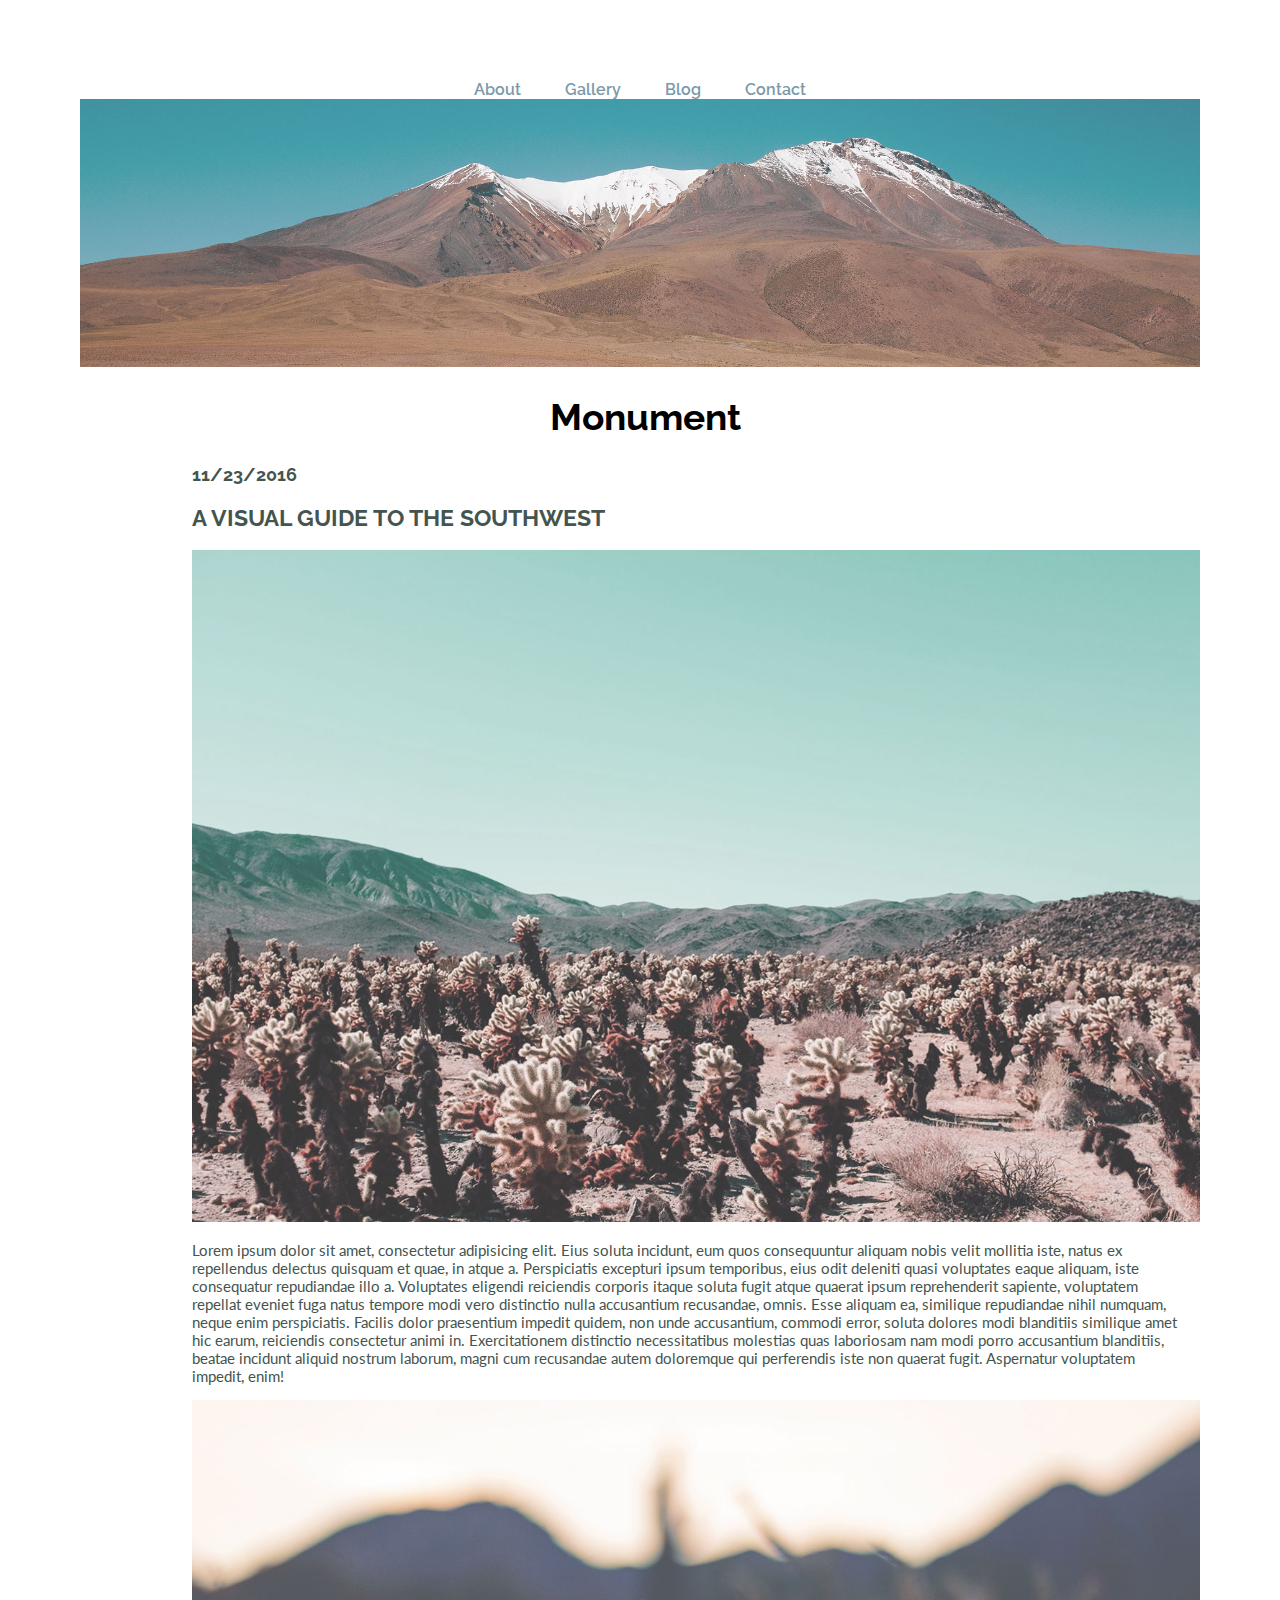
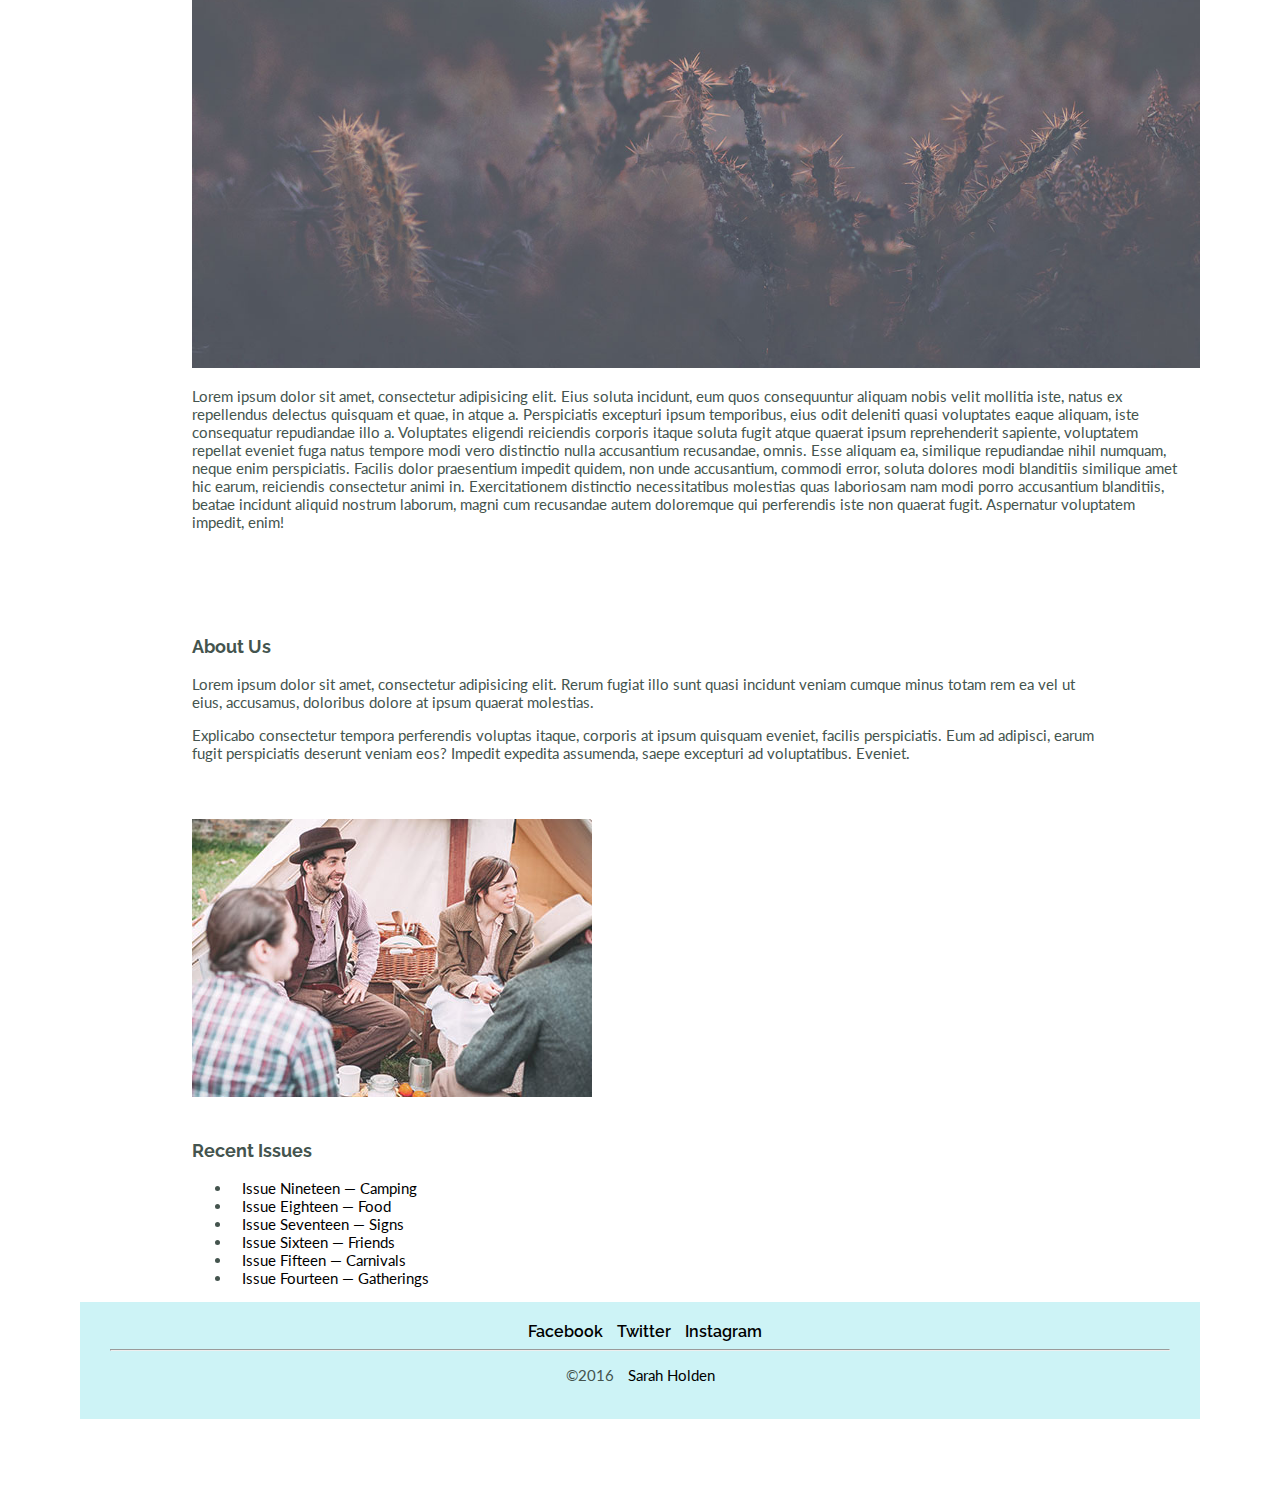
==== monument_blog/index.html @ d82a4c7b "HW 2 - Monument Blog: draft" ====
<!DOCTYPE html>
<html lang="en">
<head>
	<meta charset="UTF-8">
	<title>Jordyn's Special Title</title>

	<!-- Add your Google Fonts link here! -->
	<link href="https://fonts.googleapis.com/css?family=Lato|Raleway" rel="stylesheet">
	<link rel="stylesheet" href="css/style.css">
	<link href="https://fonts.googleapis.com/css?family=Lato" rel="stylesheet">
</head>
<body>
	<nav>
		<a href="#">About</a>
		<a href="#">Gallery</a>
		<a href="#">Blog</a>
		<a href="#">Contact</a>
	</nav>
	<header>
			<img src="images/blog_header_bg.jpg" alt="mountains"><h1><a ref="#">Monument</a></h1>

	</header>



	<article>
		<h3>11/23/2016</h3>
		<h2>A Visual Guide to the Southwest</h2>
		<img src="images/blog_1.jpg" alt="">
		<p>Lorem ipsum dolor sit amet, consectetur adipisicing elit. Eius soluta incidunt, eum quos consequuntur aliquam nobis velit mollitia iste, natus ex repellendus delectus quisquam et quae, in atque a. Perspiciatis excepturi ipsum temporibus, eius odit deleniti quasi voluptates eaque aliquam, iste consequatur repudiandae illo a. Voluptates eligendi reiciendis corporis itaque soluta fugit atque quaerat ipsum reprehenderit sapiente, voluptatem repellat eveniet fuga natus tempore modi vero distinctio nulla accusantium recusandae, omnis. Esse aliquam ea, similique repudiandae nihil numquam, neque enim perspiciatis. Facilis dolor praesentium impedit quidem, non unde accusantium, commodi error, soluta dolores modi blanditiis similique amet hic earum, reiciendis consectetur animi in. Exercitationem distinctio necessitatibus molestias quas laboriosam nam modi porro accusantium blanditiis, beatae incidunt aliquid nostrum laborum, magni cum recusandae autem doloremque qui perferendis iste non quaerat fugit. Aspernatur voluptatem impedit, enim!</p>
		<img src="images/blog_2.jpg" alt="">
		<p>Lorem ipsum dolor sit amet, consectetur adipisicing elit. Eius soluta incidunt, eum quos consequuntur aliquam nobis velit mollitia iste, natus ex repellendus delectus quisquam et quae, in atque a. Perspiciatis excepturi ipsum temporibus, eius odit deleniti quasi voluptates eaque aliquam, iste consequatur repudiandae illo a. Voluptates eligendi reiciendis corporis itaque soluta fugit atque quaerat ipsum reprehenderit sapiente, voluptatem repellat eveniet fuga natus tempore modi vero distinctio nulla accusantium recusandae, omnis. Esse aliquam ea, similique repudiandae nihil numquam, neque enim perspiciatis. Facilis dolor praesentium impedit quidem, non unde accusantium, commodi error, soluta dolores modi blanditiis similique amet hic earum, reiciendis consectetur animi in. Exercitationem distinctio necessitatibus molestias quas laboriosam nam modi porro accusantium blanditiis, beatae incidunt aliquid nostrum laborum, magni cum recusandae autem doloremque qui perferendis iste non quaerat fugit. Aspernatur voluptatem impedit, enim!</p>
	</article>


<br><br><br><br>
	<aside>
		<h3>About Us</h3>
		<p>Lorem ipsum dolor sit amet, consectetur adipisicing elit. Rerum fugiat illo sunt quasi incidunt veniam cumque minus totam rem ea vel ut eius, accusamus, doloribus dolore at ipsum quaerat molestias.</p>
		<p>Explicabo consectetur tempora perferendis voluptas itaque, corporis at ipsum quisquam eveniet, facilis perspiciatis. Eum ad adipisci, earum fugit perspiciatis deserunt veniam eos? Impedit expedita assumenda, saepe excepturi ad voluptatibus. Eveniet.</p>
		<br><br>
		<img src="images/about.jpg" alt="a group of amish men">
		<br><br><h3>Recent Issues</h3>
			<ul>
				<li><a href="">Issue Nineteen &mdash; Camping</a></li>
				<li><a href="">Issue Eighteen &mdash; Food</a></li>
				<li><a href="">Issue Seventeen &mdash; Signs</a></li>
				<li><a href="">Issue Sixteen &mdash; Friends</a></li>
				<li><a href="">Issue Fifteen &mdash; Carnivals</a></li>
				<li><a href="">Issue Fourteen &mdash; Gatherings</a></li>
			</ul>
	</aside>


	<footer>
		<a href="">Facebook</i></a>
		<a href="">Twitter</a>
		<a href="">Instagram</a>
		<hr>

		<p>&copy;2016 <a href="">Sarah Holden</a></p>
	</footer>

</body>
</html>
---- monument_blog/css/style.css ----
@import url('https://fonts.googleapis.com/css?family=Lato|Raleway:400,600');

/* ----------------------------------------
Base Styles
------------------------------------------- */
nav a{
	padding: 20px;
	color: #7B98AA;
	font-family: 'Raleway', sans-serif;
	font-weight: 600;
	font-size: 16px;
}

body {
color: #44544e;
margin: 0 auto;
text-align: center;
padding: 80px;
}

/* Fix for responsive images */
header, img{
	max-width: 100%;
	font-family: 'raleway', sans-serif;
	font-weight: 600;

}


 article {
	 font-family: 'Raleway', sans-serif;
	 font-weight: 600;
	 margin: 0 auto;
	 max-width: 85%
	 align: center;
	 text-align: left;
	 margin-left: 10%;


 }
 h2, h3 {
 	font-size: 18px;
 	text-align: left;

 }


article p {
	font-family: 'Lato', sans-serif;
	text-align: left;
	font-weight: 400;
	font-size: 15px;
	padding-right: 1%;

}


a:hover{
	background-color: #000000;
}
h2{
	font-size:23px;
	text-transform: uppercase;
}
h1{
	font-size:37px;
}
h1 a{
	color: #000000;
}

aside{
	font-size: 18px;
	font-weight: 600;
	font-family: 'Raleway', sans-serif;
	text-align: left;
	margin-left:10%;
}

aside p, aside ul{
	font-family: 'Lato', sans-serif;
	font-weight: 400;
	font-size: 15px;
	padding-right: 10%;
}
a{
	text-decoration: none;
	color: #000000;
	padding: 0px 0px 0px 10px;
}

footer{
	background-color: #CDF3F6;
	font-family: 'Raleway', sans-serif;
	font-weight: 600;
	padding: 20px 30px 20px 30px;

}

footer p {
	font-family: 'Lato', sans-serif;
	font-weight: 400;
	font-size: 15px;

}
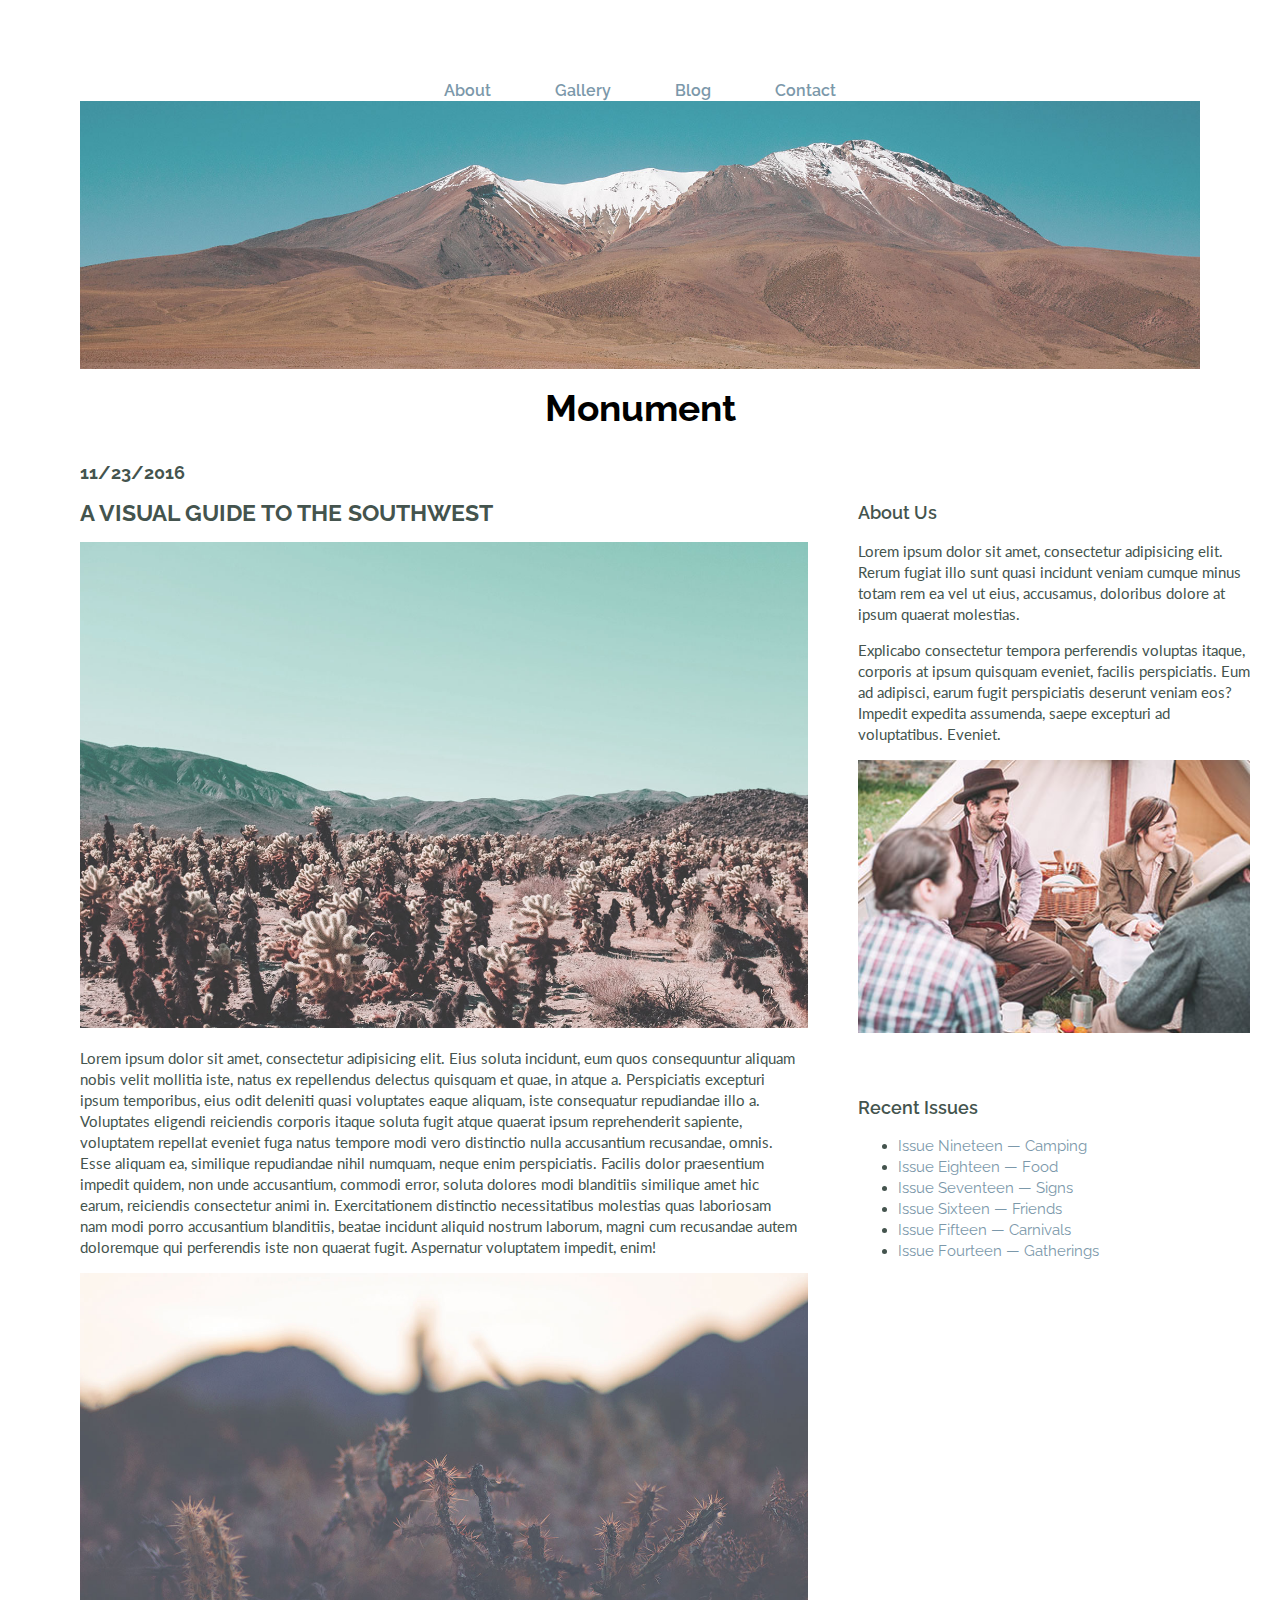
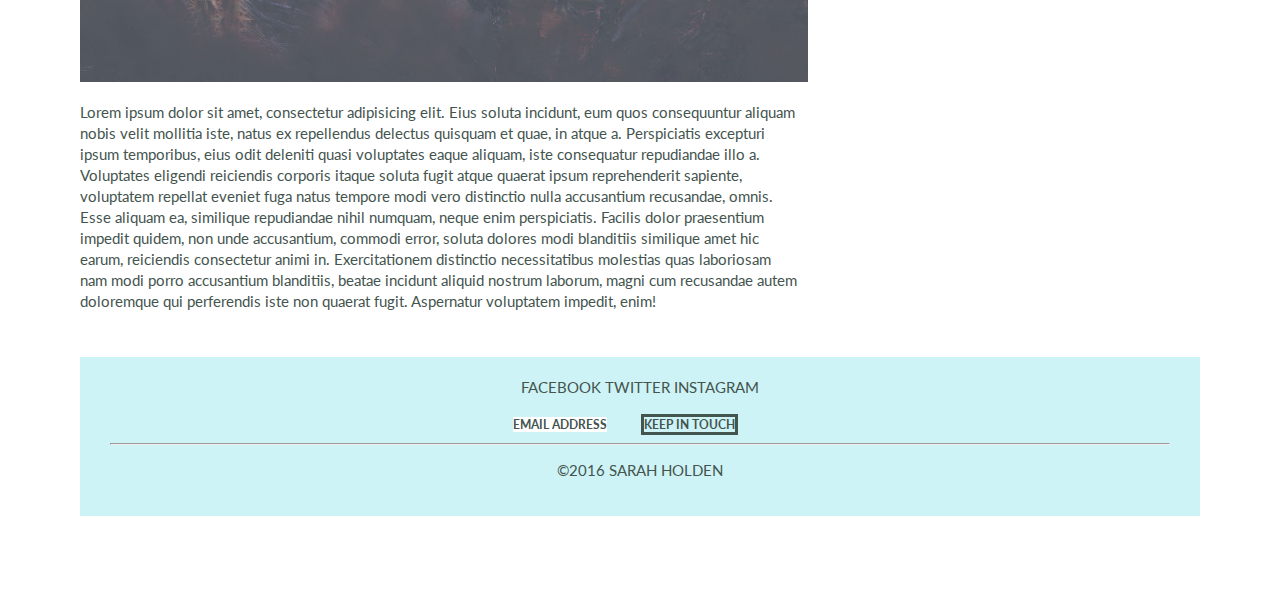
==== commit 511e966b: "HW #2 Monument Blog - Final version" ====
--- a/monument_blog/index.html
+++ b/monument_blog/index.html
@@ -7,6 +7,7 @@
 	<!-- Add your Google Fonts link here! -->
 	<link href="https://fonts.googleapis.com/css?family=Lato|Raleway" rel="stylesheet">
 	<link rel="stylesheet" href="css/style.css">
+	<link rel="stylesheet" href="path/to/font-awesome/css/font-awesome.min.css">
 	<link href="https://fonts.googleapis.com/css?family=Lato" rel="stylesheet">
 </head>
 <body>
@@ -17,30 +18,30 @@
 		<a href="#">Contact</a>
 	</nav>
 	<header>
-			<img src="images/blog_header_bg.jpg" alt="mountains"><h1><a ref="#">Monument</a></h1>
+			<img src="images/blog_header_bg.jpg" alt="mountains">
+			<h1><a ref="#">Monument</a></h1>
 
 	</header>
 
-
+<main>
 
 	<article>
 		<h3>11/23/2016</h3>
 		<h2>A Visual Guide to the Southwest</h2>
-		<img src="images/blog_1.jpg" alt="">
+		<img src="images/blog_1.jpg" alt="cactus">
 		<p>Lorem ipsum dolor sit amet, consectetur adipisicing elit. Eius soluta incidunt, eum quos consequuntur aliquam nobis velit mollitia iste, natus ex repellendus delectus quisquam et quae, in atque a. Perspiciatis excepturi ipsum temporibus, eius odit deleniti quasi voluptates eaque aliquam, iste consequatur repudiandae illo a. Voluptates eligendi reiciendis corporis itaque soluta fugit atque quaerat ipsum reprehenderit sapiente, voluptatem repellat eveniet fuga natus tempore modi vero distinctio nulla accusantium recusandae, omnis. Esse aliquam ea, similique repudiandae nihil numquam, neque enim perspiciatis. Facilis dolor praesentium impedit quidem, non unde accusantium, commodi error, soluta dolores modi blanditiis similique amet hic earum, reiciendis consectetur animi in. Exercitationem distinctio necessitatibus molestias quas laboriosam nam modi porro accusantium blanditiis, beatae incidunt aliquid nostrum laborum, magni cum recusandae autem doloremque qui perferendis iste non quaerat fugit. Aspernatur voluptatem impedit, enim!</p>
-		<img src="images/blog_2.jpg" alt="">
+		<img src="images/blog_2.jpg" alt="zoom in of foliage">
 		<p>Lorem ipsum dolor sit amet, consectetur adipisicing elit. Eius soluta incidunt, eum quos consequuntur aliquam nobis velit mollitia iste, natus ex repellendus delectus quisquam et quae, in atque a. Perspiciatis excepturi ipsum temporibus, eius odit deleniti quasi voluptates eaque aliquam, iste consequatur repudiandae illo a. Voluptates eligendi reiciendis corporis itaque soluta fugit atque quaerat ipsum reprehenderit sapiente, voluptatem repellat eveniet fuga natus tempore modi vero distinctio nulla accusantium recusandae, omnis. Esse aliquam ea, similique repudiandae nihil numquam, neque enim perspiciatis. Facilis dolor praesentium impedit quidem, non unde accusantium, commodi error, soluta dolores modi blanditiis similique amet hic earum, reiciendis consectetur animi in. Exercitationem distinctio necessitatibus molestias quas laboriosam nam modi porro accusantium blanditiis, beatae incidunt aliquid nostrum laborum, magni cum recusandae autem doloremque qui perferendis iste non quaerat fugit. Aspernatur voluptatem impedit, enim!</p>
 	</article>
 
 
-<br><br><br><br>
 	<aside>
 		<h3>About Us</h3>
 		<p>Lorem ipsum dolor sit amet, consectetur adipisicing elit. Rerum fugiat illo sunt quasi incidunt veniam cumque minus totam rem ea vel ut eius, accusamus, doloribus dolore at ipsum quaerat molestias.</p>
 		<p>Explicabo consectetur tempora perferendis voluptas itaque, corporis at ipsum quisquam eveniet, facilis perspiciatis. Eum ad adipisci, earum fugit perspiciatis deserunt veniam eos? Impedit expedita assumenda, saepe excepturi ad voluptatibus. Eveniet.</p>
-		<br><br>
+
 		<img src="images/about.jpg" alt="a group of amish men">
-		<br><br><h3>Recent Issues</h3>
+<h3>Recent Issues</h3>
 			<ul>
 				<li><a href="">Issue Nineteen &mdash; Camping</a></li>
 				<li><a href="">Issue Eighteen &mdash; Food</a></li>
@@ -50,12 +51,19 @@
 				<li><a href="">Issue Fourteen &mdash; Gatherings</a></li>
 			</ul>
 	</aside>
-
+</main>
 
 	<footer>
-		<a href="">Facebook</i></a>
-		<a href="">Twitter</a>
-		<a href="">Instagram</a>
+		<a href="#">Facebook</a>
+		<a href="#">Twitter</a>
+		<a href="#">Instagram</a>
+
+		<p>
+			<div>
+				<span class="email"><a href="#">Email Address</a></span>
+				<span class="connect"><a href="#">Keep in Touch</a></span>
+		</div>
+
 		<hr>
 
 		<p>&copy;2016 <a href="">Sarah Holden</a></p>
--- a/monument_blog/css/style.css
+++ b/monument_blog/css/style.css
@@ -4,18 +4,39 @@
 Base Styles
 ------------------------------------------- */
 nav a{
-	padding: 20px;
+	padding: 30px;
 	color: #7B98AA;
 	font-family: 'Raleway', sans-serif;
 	font-weight: 600;
 	font-size: 16px;
+	text-decoration: none;
 }
 
 body {
 color: #44544e;
+font-family: 'Raleway', sans-serif;
 margin: 0 auto;
 text-align: center;
 padding: 80px;
+line-height: 21px;
+}
+
+header h1{
+	background-image: url('images/blog_header_bg.jpg');
+}
+
+hr{
+color: #44544e;
+font-weight: 600;
+}
+
+P {
+	font-family: 'Lato', sans-serif;
+}
+main {
+	display: grid;
+	grid-template-columns: 65% 35%;
+	grid-gap: 50px;
 }
 
 /* Fix for responsive images */
@@ -32,9 +53,8 @@
 	 font-weight: 600;
 	 margin: 0 auto;
 	 max-width: 85%
-	 align: center;
 	 text-align: left;
-	 margin-left: 10%;
+
 
 
  }
@@ -69,37 +89,58 @@
 	color: #000000;
 }
 
-aside{
+
+
+aside h3{
+	padding-top: 40px;
+	font-family: 'Raleway', sans-serif;
+	font-weight: 600;
 	font-size: 18px;
-	font-weight: 600;
-	font-family: 'Raleway', sans-serif;
-	text-align: left;
-	margin-left:10%;
 }
 
-aside p, aside ul{
+aside{
+	font-family: 'Raleway', sans-serif;
+	font-weight: 400;
+	font-size: 15px;
+	text-align: left;
+
+}
+aside a{
+	text-decoration: none;
+	color: #7B98AA;
+	font-weight: 400;
+
+}
+
+
+footer{
+	background-color: #CDF3F6;
 	font-family: 'Lato', sans-serif;
 	font-weight: 400;
 	font-size: 15px;
-	padding-right: 10%;
-}
-a{
-	text-decoration: none;
-	color: #000000;
-	padding: 0px 0px 0px 10px;
+	padding: 20px 30px 20px 30px;
+	margin-top: 30px;
+	text-transform: uppercase;
 }
 
-footer{
-	background-color: #CDF3F6;
-	font-family: 'Raleway', sans-serif;
-	font-weight: 600;
-	padding: 20px 30px 20px 30px;
+footer a{
+	text-decoration: none;
+	color: #44544e;
+}
+
+.email{
+	background-color: #ffffff;
 
 }
 
-footer p {
-	font-family: 'Lato', sans-serif;
-	font-weight: 400;
-	font-size: 15px;
+.email, .connect{
+	margin-right: 30px;
+	font-size: 12px;
+	font-weight: 700;
 
 }
+.connect {
+	border: 3px solid #44544e;
+
+
+}
